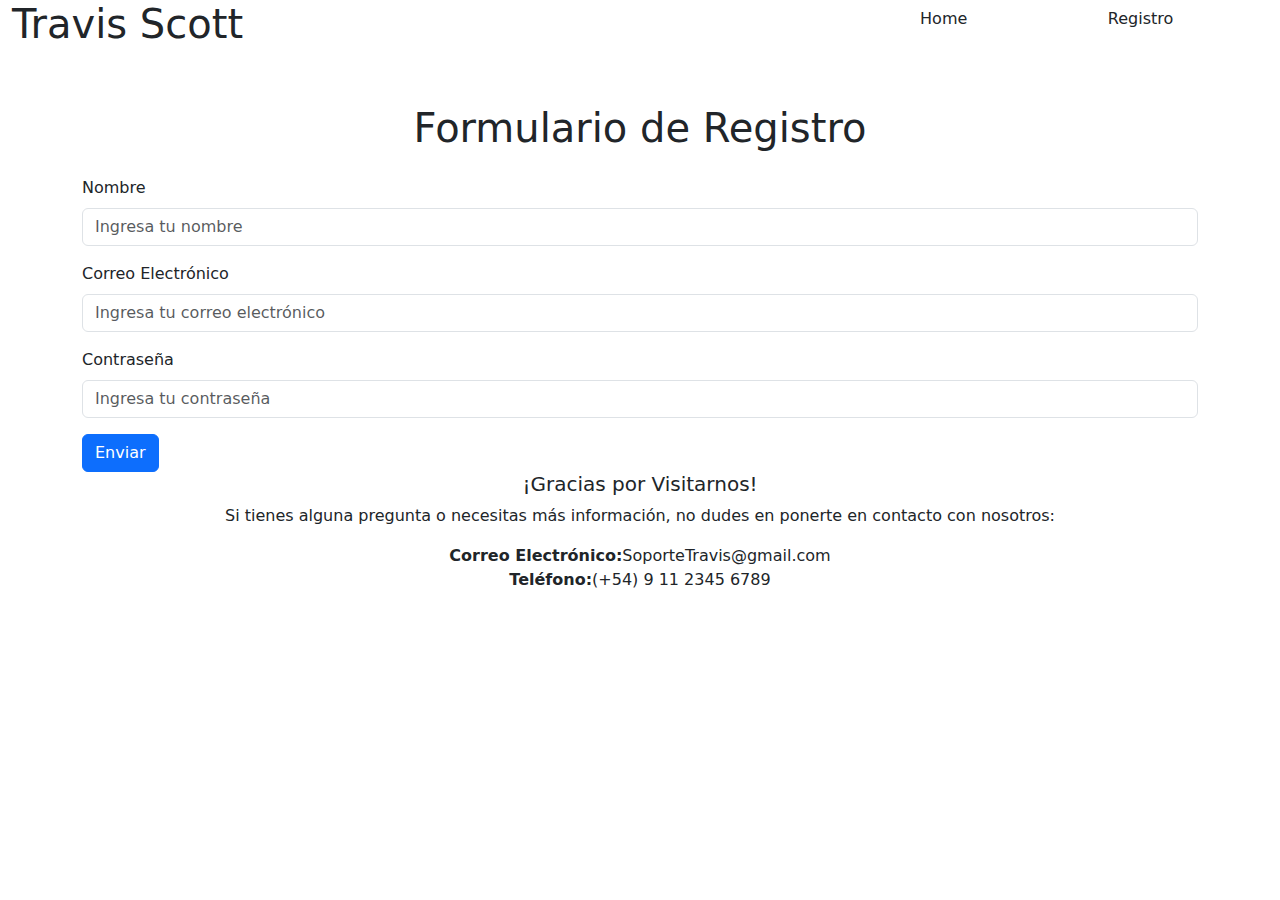
==== Registro.html @ da326432 "Add files via upload" ====
<!DOCTYPE html>
<html lang="en">
<head>
    <link href="https://cdn.jsdelivr.net/npm/bootstrap@5.3.3/dist/css/bootstrap.min.css" rel="stylesheet" integrity="sha384-QWTKZyjpPEjISv5WaRU9OFeRpok6YctnYmDr5pNlyT2bRjXh0JMhjY6hW+ALEwIH" crossorigin="anonymous">
    <script src="https://cdn.jsdelivr.net/npm/bootstrap@5.3.3/dist/js/bootstrap.bundle.min.js" integrity="sha384-YvpcrYf0tY3lHB60NNkmXc5s9fDVZLESaAA55NDzOxhy9GkcIdslK1eN7N6jIeHz" crossorigin="anonymous"></script>

    <link rel="stylesheet" href="../css/main.css">
    <meta charset="UTF-8">
    <meta name="viewport" content="width=device-width, initial-scale=1.0">
    <title>registro</title>
</head>
<body>
    <header class="row container-fluid">
        <div class="col-lg-8">
            <h1>Travis Scott</h1>
        </div>
        <div class="col-lg-4 btn-group">
            <a href="../index.html" type="button" id="btn-home" class="btn">Home</a>
            <a href="../paginas/Registro.html" id="btn-registro" class="btn">Registro</a>
        </div>
    </header>
    <div class="container mt-5">
        <h1 class="text-center mb-4">Formulario de Registro</h1>
        <form>
            <div class="mb-3">
                <label for="nombre" class="form-label">Nombre</label>
                <input type="text" class="form-control" placeholder="Ingresa tu nombre">
            </div>

            <div class="mb-3">
                <label for="email" class="form-label">Correo Electrónico</label>
                <input type="email" class="form-control" placeholder="Ingresa tu correo electrónico">
            </div>

            <div class="mb-3">
                <label for="password" class="form-label">Contraseña</label>
                <input type="password" class="form-control" placeholder="Ingresa tu contraseña">
            </div>

            <button type="submit" class="btn btn-primary">Enviar</button>
        </form>
    </div>

    <footer class="text-center">
        <div class="container">
            <h5>¡Gracias por Visitarnos!</h5>
            <p>Si tienes alguna pregunta o necesitas más información, no dudes en ponerte en contacto con nosotros:</p>
            <p>
                <strong>Correo Electrónico:</strong>SoporteTravis@gmail.com<br>
                <strong>Teléfono:</strong>(+54) 9 11 2345 6789
            </p>
        </div>
    </footer>
</body>
</html>
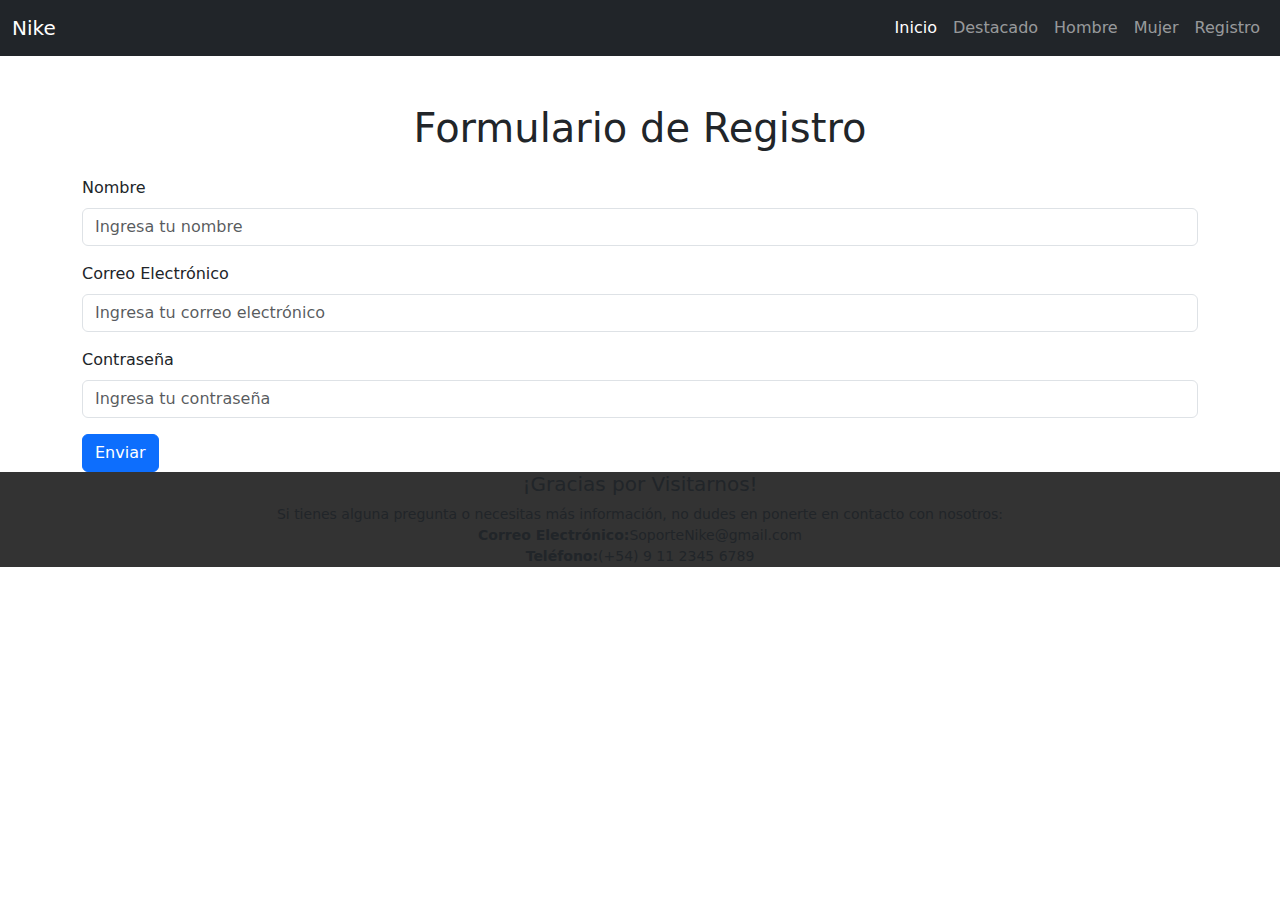
==== commit 82eac848: "Add files via upload" ====
--- a/Registro.html
+++ b/Registro.html
@@ -10,15 +10,33 @@
     <title>registro</title>
 </head>
 <body>
-    <header class="row container-fluid">
-        <div class="col-lg-8">
-            <h1>Travis Scott</h1>
+    <nav class="navbar navbar-expand-lg navbar-dark bg-dark">
+        <div class="container-fluid">
+            <a class="navbar-brand" href="#">Nike</a>
+            <button class="navbar-toggler" type="button" data-bs-toggle="collapse" data-bs-target="#navbarNav" aria-controls="navbarNav" aria-expanded="false" aria-label="Toggle navigation">
+                <span class="navbar-toggler-icon"></span>
+            </button>
+            <div class="collapse navbar-collapse" id="navbarNav">
+                <ul class="navbar-nav ms-auto">
+                    <li class="nav-item">
+                        <a class="nav-link active" aria-current="page" href="#inicio">Inicio</a>
+                    </li>
+                    <li class="nav-item">
+                        <a class="nav-link" href="#Destac">Destacado</a>
+                    </li>
+                    <li class="nav-item">
+                        <a class="nav-link" href="#hombre">Hombre</a>
+                    </li>
+                    <li class="nav-item">
+                        <a class="nav-link" href="#mujer">Mujer</a>
+                    </li>
+                    <li class="nav-item">
+                        <a class="nav-link" href="Registro.html">Registro</a>
+                    </li>
+                </ul>
+            </div>
         </div>
-        <div class="col-lg-4 btn-group">
-            <a href="../index.html" type="button" id="btn-home" class="btn">Home</a>
-            <a href="../paginas/Registro.html" id="btn-registro" class="btn">Registro</a>
-        </div>
-    </header>
+    </nav>
     <div class="container mt-5">
         <h1 class="text-center mb-4">Formulario de Registro</h1>
         <form>
@@ -46,7 +64,7 @@
             <h5>¡Gracias por Visitarnos!</h5>
             <p>Si tienes alguna pregunta o necesitas más información, no dudes en ponerte en contacto con nosotros:</p>
             <p>
-                <strong>Correo Electrónico:</strong>SoporteTravis@gmail.com<br>
+                <strong>Correo Electrónico:</strong>SoporteNike@gmail.com<br>
                 <strong>Teléfono:</strong>(+54) 9 11 2345 6789
             </p>
         </div>
--- a/css/main.css
+++ b/css/main.css
@@ -0,0 +1,22 @@
+
+#inicio {
+    background-color: #f0f0f0;
+}
+
+#sobre {
+    background-color: #e9ecef;
+}
+
+img.img-fluid {
+    max-width: 100%;
+    height: auto;
+}
+
+footer {
+    background-color: #333;
+}
+
+footer p {
+    margin: 0;
+    font-size: 14px;
+}
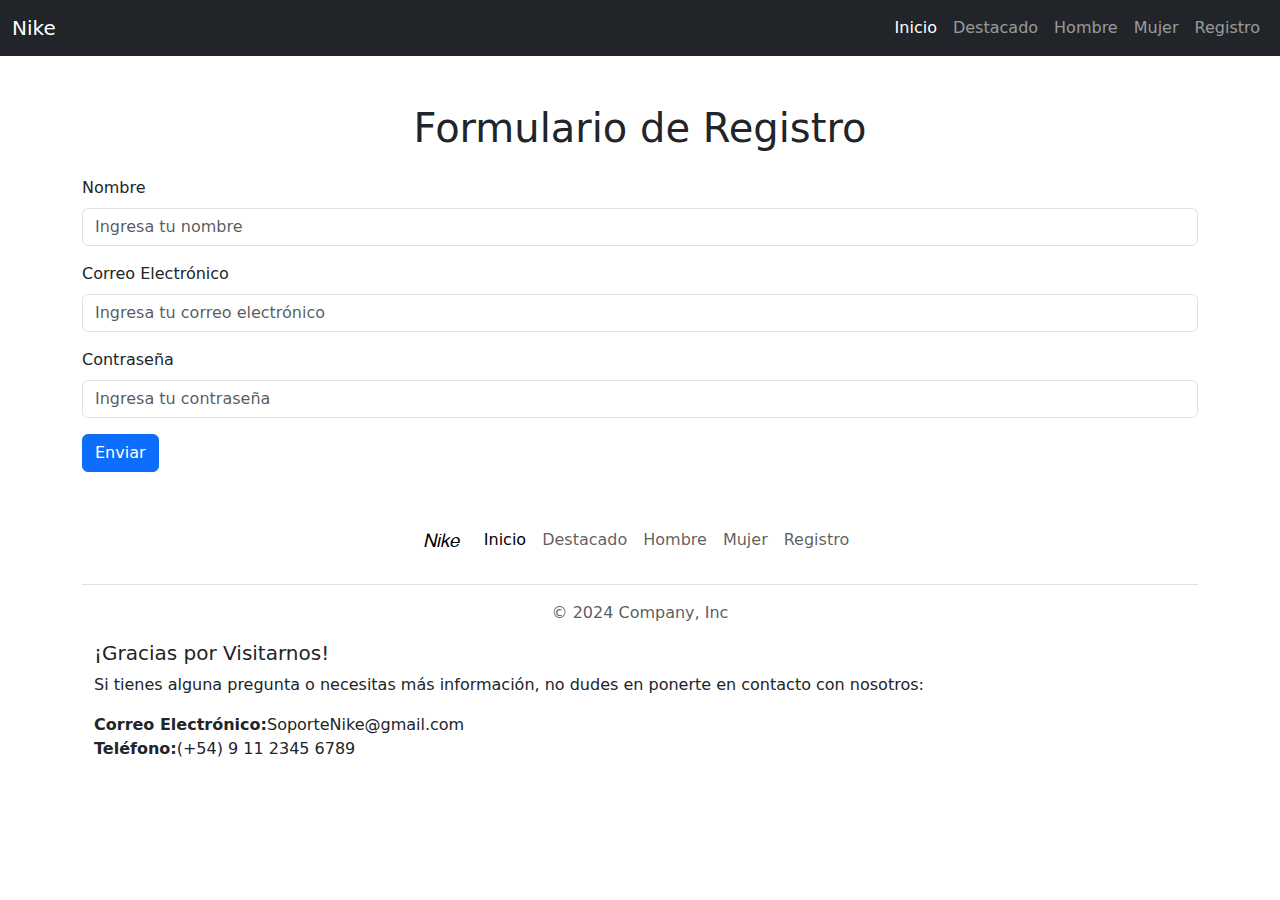
==== commit acaeb0c4: "Merge branch 'main' of https://github.com/lucilaet36/ejercicio-SEO-lucila" ====
--- a/Registro.html
+++ b/Registro.html
@@ -1,73 +1,103 @@
-<!DOCTYPE html>
-<html lang="en">
-<head>
-    <link href="https://cdn.jsdelivr.net/npm/bootstrap@5.3.3/dist/css/bootstrap.min.css" rel="stylesheet" integrity="sha384-QWTKZyjpPEjISv5WaRU9OFeRpok6YctnYmDr5pNlyT2bRjXh0JMhjY6hW+ALEwIH" crossorigin="anonymous">
-    <script src="https://cdn.jsdelivr.net/npm/bootstrap@5.3.3/dist/js/bootstrap.bundle.min.js" integrity="sha384-YvpcrYf0tY3lHB60NNkmXc5s9fDVZLESaAA55NDzOxhy9GkcIdslK1eN7N6jIeHz" crossorigin="anonymous"></script>
-
-    <link rel="stylesheet" href="../css/main.css">
-    <meta charset="UTF-8">
-    <meta name="viewport" content="width=device-width, initial-scale=1.0">
-    <title>registro</title>
-</head>
-<body>
-    <nav class="navbar navbar-expand-lg navbar-dark bg-dark">
-        <div class="container-fluid">
-            <a class="navbar-brand" href="#">Nike</a>
-            <button class="navbar-toggler" type="button" data-bs-toggle="collapse" data-bs-target="#navbarNav" aria-controls="navbarNav" aria-expanded="false" aria-label="Toggle navigation">
-                <span class="navbar-toggler-icon"></span>
-            </button>
-            <div class="collapse navbar-collapse" id="navbarNav">
-                <ul class="navbar-nav ms-auto">
-                    <li class="nav-item">
-                        <a class="nav-link active" aria-current="page" href="#inicio">Inicio</a>
-                    </li>
-                    <li class="nav-item">
-                        <a class="nav-link" href="#Destac">Destacado</a>
-                    </li>
-                    <li class="nav-item">
-                        <a class="nav-link" href="#hombre">Hombre</a>
-                    </li>
-                    <li class="nav-item">
-                        <a class="nav-link" href="#mujer">Mujer</a>
-                    </li>
-                    <li class="nav-item">
-                        <a class="nav-link" href="Registro.html">Registro</a>
-                    </li>
-                </ul>
-            </div>
-        </div>
-    </nav>
-    <div class="container mt-5">
-        <h1 class="text-center mb-4">Formulario de Registro</h1>
-        <form>
-            <div class="mb-3">
-                <label for="nombre" class="form-label">Nombre</label>
-                <input type="text" class="form-control" placeholder="Ingresa tu nombre">
-            </div>
-
-            <div class="mb-3">
-                <label for="email" class="form-label">Correo Electrónico</label>
-                <input type="email" class="form-control" placeholder="Ingresa tu correo electrónico">
-            </div>
-
-            <div class="mb-3">
-                <label for="password" class="form-label">Contraseña</label>
-                <input type="password" class="form-control" placeholder="Ingresa tu contraseña">
-            </div>
-
-            <button type="submit" class="btn btn-primary">Enviar</button>
-        </form>
-    </div>
-
-    <footer class="text-center">
-        <div class="container">
-            <h5>¡Gracias por Visitarnos!</h5>
-            <p>Si tienes alguna pregunta o necesitas más información, no dudes en ponerte en contacto con nosotros:</p>
-            <p>
-                <strong>Correo Electrónico:</strong>SoporteNike@gmail.com<br>
-                <strong>Teléfono:</strong>(+54) 9 11 2345 6789
-            </p>
-        </div>
-    </footer>
-</body>
+<!DOCTYPE html>
+<html lang="en">
+<head>
+    <link href="https://cdn.jsdelivr.net/npm/bootstrap@5.3.3/dist/css/bootstrap.min.css" rel="stylesheet" integrity="sha384-QWTKZyjpPEjISv5WaRU9OFeRpok6YctnYmDr5pNlyT2bRjXh0JMhjY6hW+ALEwIH" crossorigin="anonymous">
+    <script src="https://cdn.jsdelivr.net/npm/bootstrap@5.3.3/dist/js/bootstrap.bundle.min.js" integrity="sha384-YvpcrYf0tY3lHB60NNkmXc5s9fDVZLESaAA55NDzOxhy9GkcIdslK1eN7N6jIeHz" crossorigin="anonymous"></script>
+
+    <link rel="stylesheet" href="../css/main.css">
+    <meta charset="UTF-8">
+    <meta name="viewport" content="width=device-width, initial-scale=1.0">
+    <title>registro</title>
+</head>
+<body>
+    <nav class="navbar navbar-expand-lg navbar-dark bg-dark">
+        <div class="container-fluid">
+            <a class="navbar-brand" href="#">Nike</a>
+            <button class="navbar-toggler" type="button" data-bs-toggle="collapse" data-bs-target="#navbarNav" aria-controls="navbarNav" aria-expanded="false" aria-label="Toggle navigation">
+                <span class="navbar-toggler-icon"></span>
+            </button>
+            <div class="collapse navbar-collapse" id="navbarNav">
+                <ul class="navbar-nav ms-auto">
+                    <li class="nav-item">
+                        <a class="nav-link active" aria-current="page" href="#inicio">Inicio</a>
+                    </li>
+                    <li class="nav-item">
+                        <a class="nav-link" href="#Destac">Destacado</a>
+                    </li>
+                    <li class="nav-item">
+                        <a class="nav-link" href="#hombre">Hombre</a>
+                    </li>
+                    <li class="nav-item">
+                        <a class="nav-link" href="#mujer">Mujer</a>
+                    </li>
+                    <li class="nav-item">
+                        <a class="nav-link" href="Registro.html">Registro</a>
+                    </li>
+                </ul>
+            </div>
+        </div>
+    </nav>
+    <div class="container mt-5">
+        <h1 class="text-center mb-4">Formulario de Registro</h1>
+        <form>
+            <div class="mb-3">
+                <label for="nombre" class="form-label">Nombre</label>
+                <input type="text" class="form-control" placeholder="Ingresa tu nombre">
+            </div>
+
+            <div class="mb-3">
+                <label for="email" class="form-label">Correo Electrónico</label>
+                <input type="email" class="form-control" placeholder="Ingresa tu correo electrónico">
+            </div>
+
+            <div class="mb-3">
+                <label for="password" class="form-label">Contraseña</label>
+                <input type="password" class="form-control" placeholder="Ingresa tu contraseña">
+            </div>
+
+            <button type="submit" class="btn btn-primary">Enviar</button>
+        </form>
+    </div>
+
+    <footer class="py-3 my-4">
+        <div class="container">
+                <ul class="nav justify-content-center border-bottom pb-3 mb-3">
+                    <nav class="navbar navbar-expand-lg navbar-grey bg-grey">
+                        <div class="container-fluid">
+                            <a class="navbar-brand" href="#">𝘕𝘪𝘬𝘦</a>
+                            <div class="collapse navbar-collapse" id="navbarNav">
+                                <ul class="navbar-nav ms-auto">
+                                    <li class="nav-item">
+                                        <a class="nav-link active" aria-current="page" href="/index.html">Inicio</a>
+                                    </li>
+                                    <li class="nav-item">
+                                        <a class="nav-link" href="Destacado.html">Destacado</a>
+                                    </li>
+                                    <li class="nav-item">
+                                        <a class="nav-link" href="#Hombre">Hombre</a>
+                                    </li>
+                                    <li class="nav-item">
+                                        <a class="nav-link" href="#mujer">Mujer</a>
+                                    </li>
+                                    <li class="nav-item">
+                                        <a class="nav-link" href="../paginas.html/Registro.html">Registro</a>
+                                    </li>
+                                </ul>
+                            </div>
+                        </div>
+                    </nav>
+                </ul>
+                <p class="text-center text-body-secondary">© 2024 Company, Inc</p>
+                <div class="container">
+                    <h5>¡Gracias por Visitarnos!</h5>
+                    <p>Si tienes alguna pregunta o necesitas más información, no dudes en ponerte en contacto con nosotros:</p>
+                    <p>
+                        <strong>Correo Electrónico:</strong>SoporteNike@gmail.com<br>
+                        <strong>Teléfono:</strong>(+54) 9 11 2345 6789
+                    </p>
+                </div>
+        </div>
+    </footer>
+
+</body>
 </html>--- a/css/main.css
+++ b/css/main.css
@@ -11,12 +11,3 @@
     max-width: 100%;
     height: auto;
 }
-
-footer {
-    background-color: #333;
-}
-
-footer p {
-    margin: 0;
-    font-size: 14px;
-}
